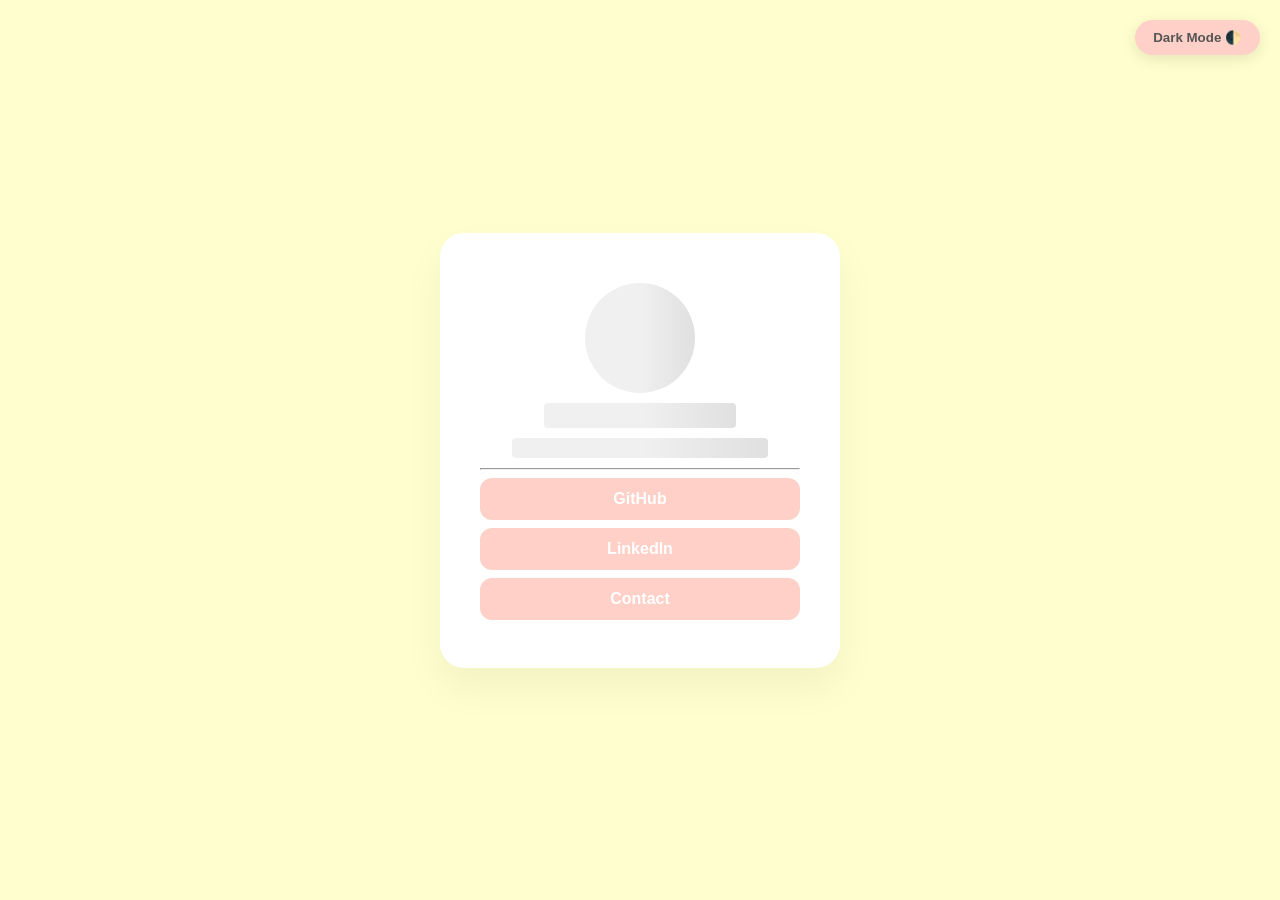
==== index.html @ 3b22a206 "Add files via upload" ====
<!DOCTYPE html>
<html lang="es">
<head>
    <meta charset="UTF-8">
    <meta name="viewport" content="width=device-width, initial-scale=1.0">
    <title>Silene Cruz | Full Stack Dev</title>
    <link rel="stylesheet" href="style.css">
</head>
<body>

    <button id="magic-button" class="floating-btn">Dark Mode 🌓</button>

    <main class="container">
        <div class="card">
            <div id="loader" class="skeleton-container">
                <div class="skeleton avatar"></div>
                <div class="skeleton text title"></div>
                <div class="skeleton text phrase"></div>
            </div>

            <div id="github-content" style="display: none;">
                <div class="avatar-container">
                    <img id="github-avatar" src="" alt="Foto">
                </div>
                <h1 id="github-name"></h1>
                <p id="github-bio"></p>
            </div>
            
            <hr>

            <div class="links-container">
                <a href="https://github.com/silenacruz" class="boton" target="_blank">GitHub</a>
                <a href="https://www.linkedin.com/in/silenecruz/" class="boton" target="_blank">LinkedIn</a>
                <a href="./contact.html" class="boton">Contact</a>
            </div>
        </div>
    </main>

    <script src="./main.js"></script>
</body>
</html>
---- style.css ----
body {
  background: #FFFECE; 
  display: flex;
  justify-content: center;
  align-items: center;
  min-height: 100vh;
  margin: 0;
  font-family: 'Segoe UI', Tahoma, Geneva, Verdana, sans-serif;
  transition: background 0.4s ease;
}

.floating-btn {
  position: fixed;
  top: 20px;
  right: 20px;
  padding: 10px 18px;
  border: none;
  border-radius: 50px;
  cursor: pointer;
  background: #FFD0C7;
  color: #555;
  font-weight: bold;
  box-shadow: 0 4px 15px rgba(0,0,0,0.1);
  transition: 0.3s;
  z-index: 1000;
}

.floating-btn:hover {
  transform: scale(1.1);
  background: #E69DB8;
}

.card {
  background: white;
  padding: 40px;
  width: 320px;
  border-radius: 24px;
  text-align: center;
  box-shadow: 0 20px 40px rgba(0, 0, 0, 0.05);
  transition: transform 0.3s ease, background 0.4s ease;
}

.card:hover {
  transform: translateY(-5px);
}

#github-avatar {
  width: 110px;
  height: 110px;
  border-radius: 50%;
  border: 5px solid #FFD0C7;
  object-fit: cover;
  margin-bottom: 15px;
}

h1 {
  font-size: 1.5rem;
  margin: 10px 0 5px;
  color: #333;
}

p {
  color: #777;
  font-size: 0.9rem;
  margin-bottom: 20px;
}

.boton {
  display: block;
  background: #FFD0C7;
  color: #ffffff;
  text-decoration: none;
  padding: 12px;
  margin: 8px 0;
  border-radius: 12px;
  font-weight: 600;
  transition: all 0.3s ease;
}

.boton:hover {
  background: #E69DB8;
  letter-spacing: 1px;
}

form {
  display: flex;
  flex-direction: column;
  gap: 10px;
  margin-top: 20px;
  border-top: 1px solid #eee;
  padding-top: 20px;
}

input, textarea {
  padding: 12px;
  border: 1px solid #eee;
  border-radius: 8px;
  background: #fafafa;
  outline: none;
}

input:focus, textarea:focus {
  border-color: #FFD0C7;
}

body.dark {
  background: #1a1a2e !important; 
}

body.dark .card {
  background: #16213e !important;
  color: #e94560;
  box-shadow: 0 20px 40px rgba(0, 0, 0, 0.4);
}

body.dark h1 { color: #fff; }
body.dark p { color: #aaa; }

body.dark .boton {
  background: #0f3460;
  color: #fff;
}

body.dark .boton:hover {
  background: #e94560;
}

body.dark input, body.dark textarea {
  background: #1a1a2e;
  border-color: #0f3460;
  color: white;
}

@keyframes shimmer {
    0% { background-position: -200% 0; }
    100% { background-position: 200% 0; }
}

.skeleton {
    background: linear-gradient(90deg, #f0f0f0 25%, #e0e0e0 50%, #f0f0f0 75%);
    background-size: 200% 100%;
    animation: shimmer 1.5s infinite;
    margin: 10px auto;
    border-radius: 4px;
}

.skeleton.avatar {
    width: 110px;
    height: 110px;
    border-radius: 50%;
}

.skeleton.text {
    height: 20px;
    width: 80%;
}

.skeleton.title { width: 60%; height: 25px; }

body.dark .skeleton {
    background: linear-gradient(90deg, #222 25%, #333 50%, #222 75%);
    background-size: 200% 100%;
}
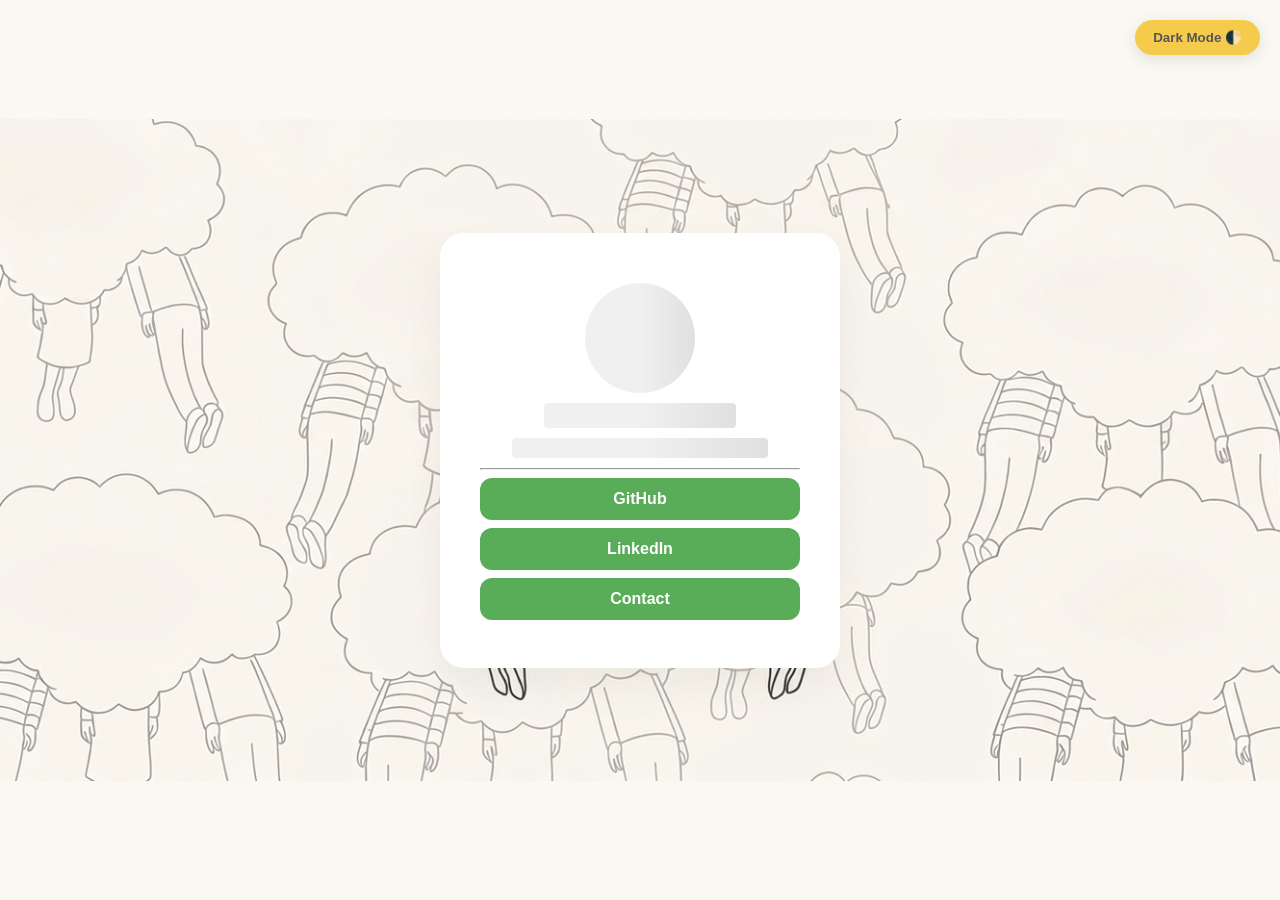
==== commit 16661878: "Tercer commit" ====
--- a/index.html
+++ b/index.html
@@ -1,41 +1,47 @@
-<!DOCTYPE html>
+<!doctype html>
 <html lang="es">
-<head>
-    <meta charset="UTF-8">
-    <meta name="viewport" content="width=device-width, initial-scale=1.0">
-    <title>Silene Cruz | Full Stack Dev</title>
-    <link rel="stylesheet" href="style.css">
-</head>
-<body>
-
+  <head>
+    <meta charset="UTF-8" />
+    <meta name="viewport" content="width=device-width, initial-scale=1.0" />
+    <title>Silene Cruz | Frontend Dev</title>
+    <link rel="stylesheet" href="style.css" />
+  </head>
+  <body>
     <button id="magic-button" class="floating-btn">Dark Mode 🌓</button>
 
     <main class="container">
-        <div class="card">
-            <div id="loader" class="skeleton-container">
-                <div class="skeleton avatar"></div>
-                <div class="skeleton text title"></div>
-                <div class="skeleton text phrase"></div>
-            </div>
+      <div class="card">
+        <div id="loader" class="skeleton-container">
+          <div class="skeleton avatar"></div>
+          <div class="skeleton text title"></div>
+          <div class="skeleton text phrase"></div>
+        </div>
 
-            <div id="github-content" style="display: none;">
-                <div class="avatar-container">
-                    <img id="github-avatar" src="" alt="Foto">
-                </div>
-                <h1 id="github-name"></h1>
-                <p id="github-bio"></p>
-            </div>
-            
-            <hr>
+        <div id="github-content" style="display: none">
+          <div class="avatar-container">
+            <img id="github-avatar" src="" alt="Foto" />
+          </div>
+          <h1 id="github-name"></h1>
+          <p id="github-bio"></p>
+        </div>
 
-            <div class="links-container">
-                <a href="https://github.com/silenacruz" class="boton" target="_blank">GitHub</a>
-                <a href="https://www.linkedin.com/in/silenecruz/" class="boton" target="_blank">LinkedIn</a>
-                <a href="./contact.html" class="boton">Contact</a>
-            </div>
+        <hr />
+
+        <div class="links-container">
+          <a href="https://github.com/silenacruz" class="boton" target="_blank"
+            >GitHub</a
+          >
+          <a
+            href="https://www.linkedin.com/in/silenecruz/"
+            class="boton"
+            target="_blank"
+            >LinkedIn</a
+          >
+          <a href="./contact.html" class="boton">Contact</a>
         </div>
+      </div>
     </main>
 
     <script src="./main.js"></script>
-</body>
-</html>+  </body>
+</html>
--- a/style.css
+++ b/style.css
@@ -1,5 +1,5 @@
 body {
-  background: #FFFECE; 
+  background: #FAF8F3; 
   display: flex;
   justify-content: center;
   align-items: center;
@@ -7,6 +7,11 @@
   margin: 0;
   font-family: 'Segoe UI', Tahoma, Geneva, Verdana, sans-serif;
   transition: background 0.4s ease;
+  background-image: url("/assets/background.png");
+  background-position: center;
+  background-size: 100%;
+  background-repeat: no-repeat;
+  background-attachment: fixed; 
 }
 
 .floating-btn {
@@ -17,7 +22,7 @@
   border: none;
   border-radius: 50px;
   cursor: pointer;
-  background: #FFD0C7;
+  background: #f6cb4c;
   color: #555;
   font-weight: bold;
   box-shadow: 0 4px 15px rgba(0,0,0,0.1);
@@ -27,11 +32,11 @@
 
 .floating-btn:hover {
   transform: scale(1.1);
-  background: #E69DB8;
+  background: #e5ad05;
 }
 
 .card {
-  background: white;
+  background: #FFFFFF;
   padding: 40px;
   width: 320px;
   border-radius: 24px;
@@ -48,7 +53,7 @@
   width: 110px;
   height: 110px;
   border-radius: 50%;
-  border: 5px solid #FFD0C7;
+  border: 5px solid #ecf1ec;
   object-fit: cover;
   margin-bottom: 15px;
 }
@@ -56,18 +61,18 @@
 h1 {
   font-size: 1.5rem;
   margin: 10px 0 5px;
-  color: #333;
+  color: #333c87;
 }
 
 p {
-  color: #777;
+  color: #333c87;
   font-size: 0.9rem;
   margin-bottom: 20px;
 }
 
 .boton {
   display: block;
-  background: #FFD0C7;
+  background: #5aad58;
   color: #ffffff;
   text-decoration: none;
   padding: 12px;
@@ -78,7 +83,7 @@
 }
 
 .boton:hover {
-  background: #E69DB8;
+  background: #2d572c;
   letter-spacing: 1px;
 }
 
@@ -104,12 +109,17 @@
 }
 
 body.dark {
-  background: #1a1a2e !important; 
+  background-color: #1a1a2e !important; 
+  background-image: url("assets/background_dark_mode.png") !important; 
+  background-position: center;
+  background-size: 100%;
+  background-repeat: no-repeat;
+  background-attachment: fixed;
 }
 
 body.dark .card {
   background: #16213e !important;
-  color: #e94560;
+  color: #45e97c;
   box-shadow: 0 20px 40px rgba(0, 0, 0, 0.4);
 }
 
@@ -117,12 +127,12 @@
 body.dark p { color: #aaa; }
 
 body.dark .boton {
-  background: #0f3460;
+  background: #5aad58;
   color: #fff;
 }
 
 body.dark .boton:hover {
-  background: #e94560;
+  background: #2d572c;
 }
 
 body.dark input, body.dark textarea {
@@ -134,6 +144,20 @@
 @keyframes shimmer {
     0% { background-position: -200% 0; }
     100% { background-position: 200% 0; }
+}
+
+@media (max-width: 768px) {
+  body {
+    justify-content: center;
+    padding-left: 0;
+    /* En móvil, mejor que la caricatura esté de fondo suave o centrada */
+    background-position: center;
+  }
+  
+  .card {
+    width: 90%;
+    margin: 0 auto;
+  }
 }
 
 .skeleton {
